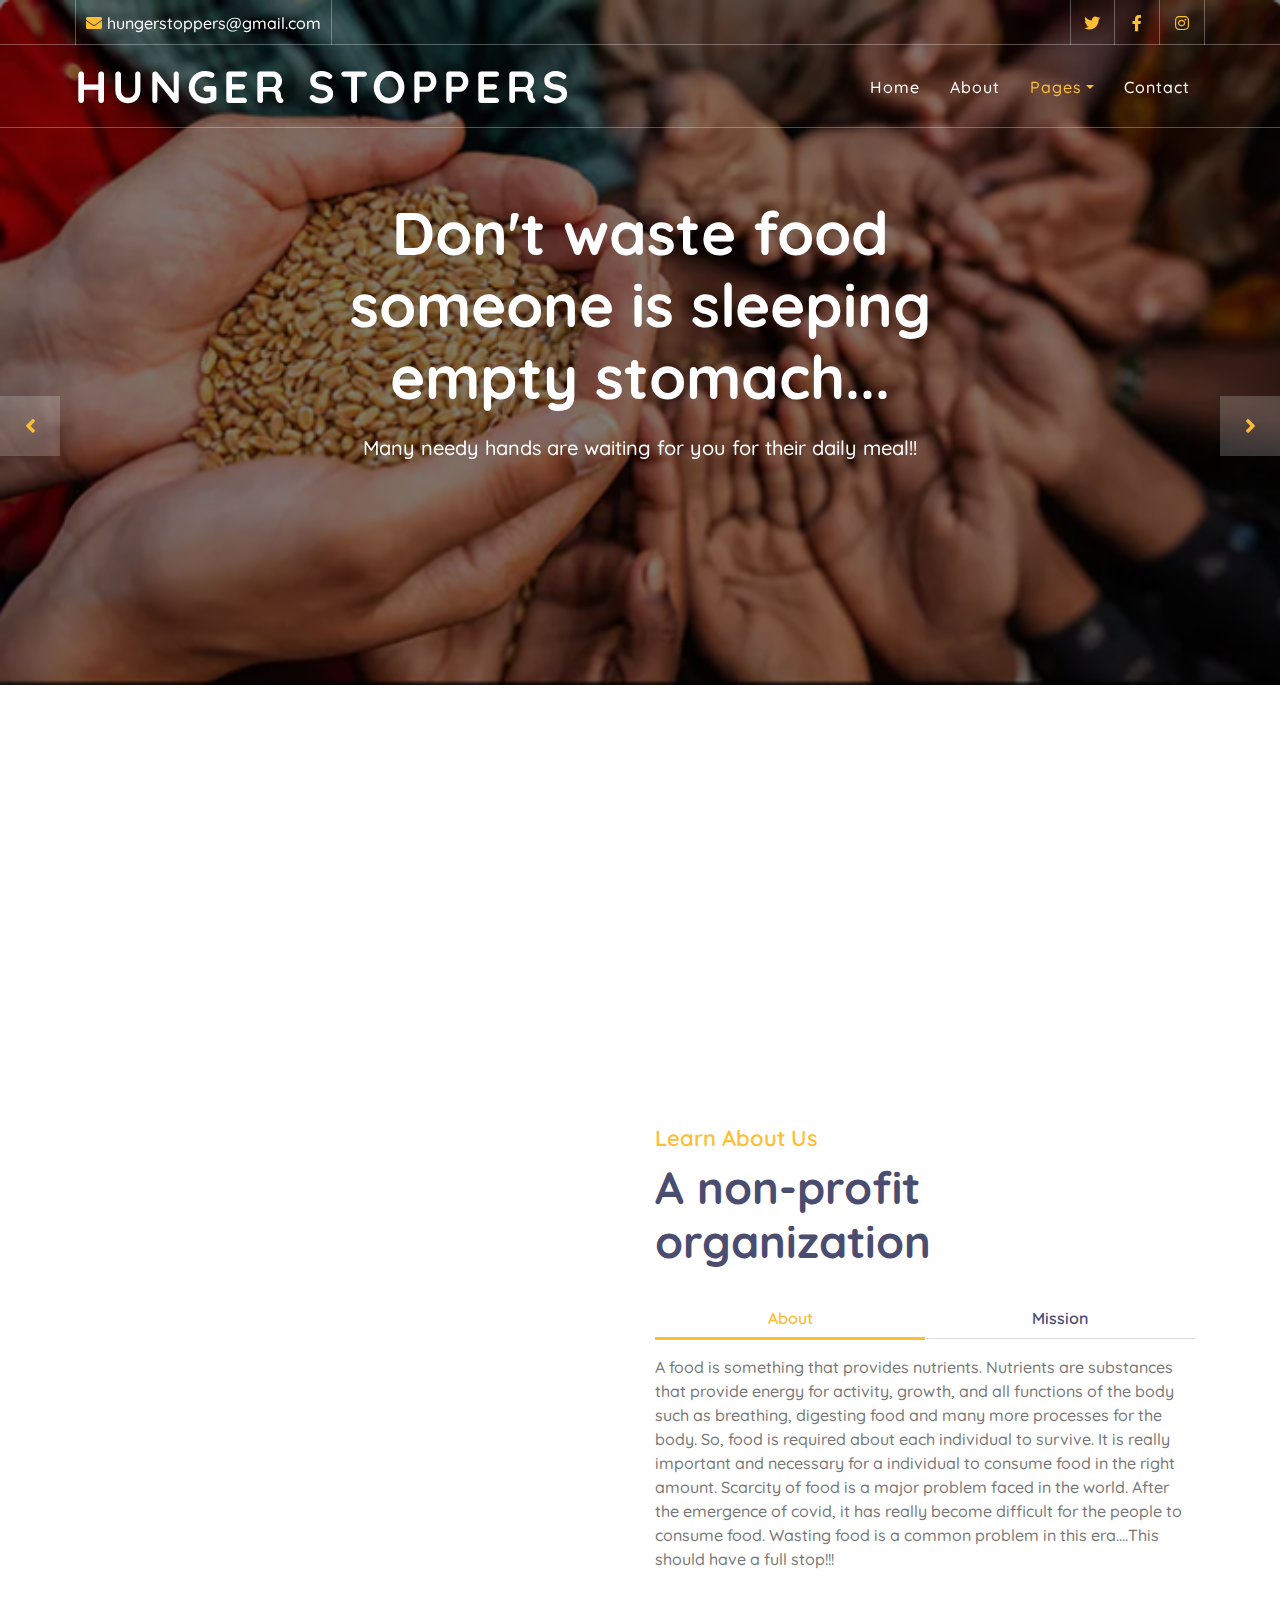
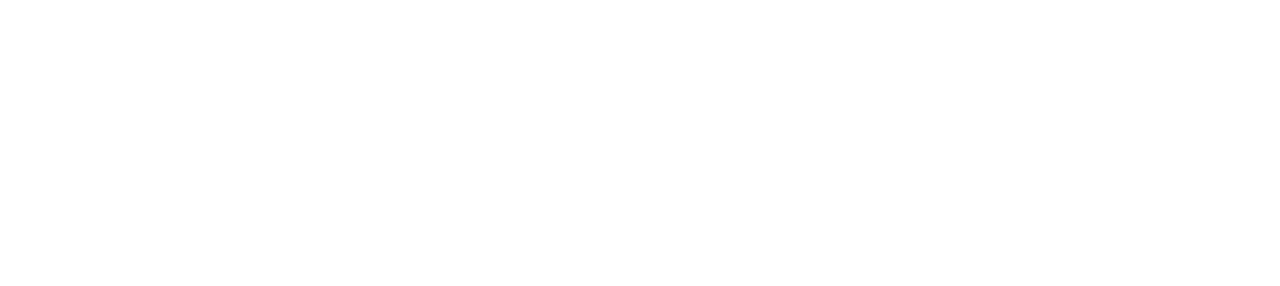
==== index.html @ a1227f42 "first commit" ====
<!DOCTYPE html>
<html lang="en">
    <head>
        <meta charset="utf-8">
        <title>Hunger Stoppers </title>
        <meta content="width=device-width, initial-scale=1.0" name="viewport">
        <meta content="Free Website Template" name="keywords">
        <meta content="Free Website Template" name="description">

        <!-- Favicon -->
        <link href="img/favicon.ico" rel="icon">

        <!-- Google Font -->
        <link href="https://fonts.googleapis.com/css2?family=Quicksand:wght@300;400;500;600;700&display=swap" rel="stylesheet">
        
        <!-- CSS Libraries -->
        <link href="https://stackpath.bootstrapcdn.com/bootstrap/4.4.1/css/bootstrap.min.css" rel="stylesheet">
        <link href="https://cdnjs.cloudflare.com/ajax/libs/font-awesome/5.10.0/css/all.min.css" rel="stylesheet">
        <link href="lib/flaticon/font/flaticon.css" rel="stylesheet">
        <link href="lib/animate/animate.min.css" rel="stylesheet">
        <link href="lib/owlcarousel/assets/owl.carousel.min.css" rel="stylesheet">

        <!-- Template Stylesheet -->
        <link href="css/style.css" rel="stylesheet">
    </head>

    <body>
        <!-- Top Bar Start -->
        <div class="top-bar d-none d-md-block">
            <div class="container-fluid">
                <div class="row">
                    <div class="col-md-8">
                        <div class="top-bar-left">
                            <div class="text">
                                <i class="fa fa-envelope"></i>
                                <p>hungerstoppers@gmail.com</p>
                            </div>
                        </div>
                    </div>
                    <div class="col-md-4">
                        <div class="top-bar-right">
                            <div class="social">
                                <a target="_blank" href="https://twitter.com/hunger_stoppers"><i class="fab fa-twitter"></i></a>
                                <a target ="_blank"href="https://www.facebook.com/profile.php?id=100078193122294"><i class="fab fa-facebook-f"></i></a>
                                <a target="_blank" href="https://www.instagram.com/hungerstopppers/"><i class="fab fa-instagram"></i></a>
                            </div>
                        </div>
                    </div>
                </div>
            </div>
        </div>
        <!-- Top Bar End -->

        <!-- Nav Bar Start -->
        <div class="navbar navbar-expand-lg bg-dark navbar-dark">
            <div class="container-fluid">
                <a href="index.html" class="navbar-brand"> Hunger Stoppers</a>
                <button type="button" class="navbar-toggler" data-toggle="collapse" data-target="#navbarCollapse">
                    <span class="navbar-toggler-icon"></span>
                </button>
                

                
                <div class="collapse navbar-collapse justify-content-between" id="navbarCollapse">
                    <div class="navbar-nav ml-auto">
                        <a href="index.html" class="nav-item nav-link">Home</a>
                        <a href="about.html" class="nav-item nav-link">About</a>
                        <div class="nav-item dropdown">
                            <a href="#" class="nav-link dropdown-toggle active" data-toggle="dropdown">Pages</a>
                            <div class="dropdown-menu">
                                <a href="team.html" class="dropdown-item">Meet The Team</a>
                                <a href="donate.html" class="dropdown-item">Donate Now</a>
                            
                            </div>
                        </div>
                        <a href="contact.html" class="nav-item nav-link">Contact</a>
                    </div>
                </div>
            </div>
        </div>
        <!-- Nav Bar End -->


        <!-- Carousel Start -->
        <div class="carousel">
            <div class="container-fluid">
                <div class="owl-carousel">
                    <div class="carousel-item">
                        <div class="carousel-img">
                            <img src="img/carousel-1.png" alt="Image">
                        </div>
                        <div class="carousel-text">
                            <h1>Don't waste food someone is sleeping empty stomach...</h1>
                            <p>
                                Many needy hands are waiting for you for their daily meal!!
                            </p>
                            
                        </div>
                    </div>
                    <div class="carousel-item">
                        <div class="carousel-img">
                            <img src="img/carousel-2.jpg" alt="Image">
                        </div>
                        <div class="carousel-text">
                            <h1>Get involved to see the smile on their face</h1>
                            <p>
                                One meal,you can see a heartfelt smile...
                            </p>
                            
                        </div>
                    </div>
                    <div class="carousel-item">
                        <div class="carousel-img">
                            <img src="img/carousel-3.jpg" alt="Image">
                        </div>
                        <div class="carousel-text">
                            <h1>Your support matters!</h1>
                            <p>
                                Contribute to help us provide essential food support to those in need
                            </p>
                            <div class="carousel-btn">
                    </div>
                </div>
            </div>
        </div>
        <!-- Carousel End -->

        <!-- Video Modal Start-->
        <div class="modal fade" id="videoModal" tabindex="-1" role="dialog" aria-labelledby="exampleModalLabel" aria-hidden="true">
            <div class="modal-dialog" role="document">
                <div class="modal-content">
                    <div class="modal-body">
                        <button type="button" class="close" data-dismiss="modal" aria-label="Close">
                            <span aria-hidden="true">&times;</span>
                        </button>        
                        <!-- 16:9 aspect ratio -->
                        <div class="embed-responsive embed-responsive-16by9">
                            <iframe class="embed-responsive-item" src="" id="video"  allowscriptaccess="always" allow="autoplay"></iframe>
                        </div>
                    </div>
                </div>
            </div>
        </div> 
        <!-- Video Modal End -->
        

        <!-- About Start -->
        <div class="about">
            <div class="container">
                <div class="row align-items-center">
                    <div class="col-lg-6">
                        <div class="about-img" data-parallax="scroll" data-image-src="img/about.jpg"></div>
                    </div>
                    <div class="col-lg-6">
                        <div class="section-header">
                            <p>Learn About Us</p>
                            <h2>A non-profit organization</h2>
                        </div>
                        <div class="about-tab">
                            <ul class="nav nav-pills nav-justified">
                                <li class="nav-item">
                                    <a class="nav-link active" data-toggle="pill" href="#tab-content-1">About</a>
                                </li>
                                <li class="nav-item">
                                    <a class="nav-link" data-toggle="pill" href="#tab-content-2">Mission</a>
                                </li>
                                

                            <div class="tab-content">
                            <div id="tab-content-1" class="container tab-pane active">
                                 A food is something that provides nutrients. Nutrients are substances that provide energy for activity, growth, and all functions of the body such as breathing, digesting food and many more processes for the body. So, food is required about each individual to survive. It is really important and necessary for a individual to consume food in the right amount. Scarcity of food is a major problem faced in the world. After the emergence of covid, it has really become difficult for the people to consume food. Wasting food is a common problem in this era….This should have a full stop!!!
                                </div>
                                <div id="tab-content-2" class="container tab-pane fade">
                                    Hunger Stoppers which will help people to feed food. If you have extra food or you want to donate raw food , you can update it in our website so that the NGO’s and the orphanages get updated about the extra food and reach out to you so that they can feed the extra/excess food to the needy. Through this we are saving lives of many people. A little support can save a life!
                                </div>
                                
                            </div>
                        </div>
                    </div>
                </div>
            </div>
        </div>
        <!-- About End -->
        
        
        
       
                    
        

        
        
       
        <!-- Footer End -->
        
        <!-- Back to top button -->
        <a href="#" class="back-to-top"><i class="fa fa-chevron-up"></i></a>
        
        <!-- Pre Loader -->
        <div id="loader" class="show">
            <div class="loader"></div>
        </div>

        <!-- JavaScript Libraries -->
        <script src="https://code.jquery.com/jquery-3.4.1.min.js"></script>
        <script src="https://stackpath.bootstrapcdn.com/bootstrap/4.4.1/js/bootstrap.bundle.min.js"></script>
        <script src="lib/easing/easing.min.js"></script>
        <script src="lib/owlcarousel/owl.carousel.min.js"></script>
        <script src="lib/waypoints/waypoints.min.js"></script>
        <script src="lib/counterup/counterup.min.js"></script>
        <script src="lib/parallax/parallax.min.js"></script>
        
        <!-- Contact Javascript File -->
        <script src="mail/jqBootstrapValidation.min.js"></script>
        <script src="mail/contact.js"></script>

        <!-- Template Javascript -->
        <script src="js/main.js"></script>
    </body>
</html>
---- lib/flaticon/font/flaticon.css ----
/*
  	Flaticon icon font: Flaticon
  	Creation date: 30/09/2020 10:47
  	*/

@font-face {
  font-family: "Flaticon";
  src: url("./Flaticon.eot");
  src: url("./Flaticon.eot?#iefix") format("embedded-opentype"),
       url("./Flaticon.woff2") format("woff2"),
       url("./Flaticon.woff") format("woff"),
       url("./Flaticon.ttf") format("truetype"),
       url("./Flaticon.svg#Flaticon") format("svg");
  font-weight: normal;
  font-style: normal;
}

@media screen and (-webkit-min-device-pixel-ratio:0) {
  @font-face {
    font-family: "Flaticon";
    src: url("./Flaticon.svg#Flaticon") format("svg");
  }
}

[class^="flaticon-"]:before, [class*=" flaticon-"]:before,
[class^="flaticon-"]:after, [class*=" flaticon-"]:after {   
  font-family: Flaticon;
        font-size: 20px;
font-style: normal;
margin-left: 20px;
}

.flaticon-water:before { content: "\f100"; }
.flaticon-healthcare:before { content: "\f101"; }
.flaticon-diet:before { content: "\f102"; }
.flaticon-education:before { content: "\f103"; }
.flaticon-home:before { content: "\f104"; }
.flaticon-charity:before { content: "\f105"; }
.flaticon-social-care:before { content: "\f106"; }
.flaticon-kindness:before { content: "\f107"; }
.flaticon-donation:before { content: "\f108"; }
.flaticon-woman:before { content: "\f109"; }
---- css/style.css ----
/*******************************/
/********* General CSS *********/
/*******************************/
body {
    color: #777777;
    font-weight: 500;
    background: #ffffff;
    font-family: 'Quicksand', sans-serif;
}

h1,
h2, 
h3, 
h4,
h5, 
h6 {
    color: #4a4c70;
}

a {
    color: #4a4c70;
    transition: .3s;
}

a:hover,
a:active,
a:focus {
    color: #FDBE33;
    outline: none;
    text-decoration: none;
}

.btn.btn-custom {
    padding: 12px 20px;
    text-align: center; 
   font-size: 16px;
    font-weight: 500;
    color: #777777;
    border-radius: 0;
    border: 2px solid #FDBE33;
    box-shadow: inset 0 0 0 0 #FDBE33;
    transition: ease-out 0.3s;
    -webkit-transition: ease-out 0.3s;
    -moz-transition: ease-out 0.3s;
}

.btn.btn-custom:hover {
    color: #20212B;
    box-shadow: inset 0 0 0 30px #FDBE33;
}

.btn:focus,
.form-control:focus {
    box-shadow: none;
}

.container-fluid {
    max-width: 1366px;
}

[class^="flaticon-"]:before, [class*=" flaticon-"]:before,
[class^="flaticon-"]:after, [class*=" flaticon-"]:after {   
    font-size: inherit;
    margin-left: 0;
}


/**********************************/
/****** Loader & Back to Top ******/
/**********************************/
#loader {
    position: fixed;
    top: 0;
    right: 0;
    bottom: 0;
    left: 0;
    display: flex;
    align-items: center;
    justify-content: center;
    background: #ffffff;
    opacity: 0;
    visibility: hidden;
    -webkit-transition: opacity .3s ease-out, visibility 0s linear .3s;
    -o-transition: opacity .3s ease-out, visibility 0s linear .3s;
    transition: opacity .3s ease-out, visibility 0s linear .3s;
    z-index: 999;
}

#loader.show {
    -webkit-transition: opacity .6s ease-out, visibility 0s linear 0s;
    -o-transition: opacity .6s ease-out, visibility 0s linear 0s;
    transition: opacity .6s ease-out, visibility 0s linear 0s;
    visibility: visible;
    opacity: 1;
}

#loader .loader {
    position: relative;
    width: 45px;
    height: 45px;
    border: 5px solid #dddddd;
    border-top: 5px solid #FDBE33;
    border-radius: 50%;
    -webkit-animation: spin 2s linear infinite;
    animation: spin 2s linear infinite;
}

@-webkit-keyframes spin {
    0% { -webkit-transform: rotate(0deg); }
    100% { -webkit-transform: rotate(360deg); }
}

@keyframes spin {
    0% { transform: rotate(0deg); }
    100% { transform: rotate(360deg); }
}

.back-to-top {
    position: fixed;
    display: none;
    background: #FDBE33;
    width: 44px;
    height: 44px;
    text-align: center;
    line-height: 1;
    font-size: 22px;
    right: 15px;
    bottom: 15px;
    transition: background 0.5s;
    z-index: 9;
}

.back-to-top i {
    color: #4a4c70;
    padding-top: 10px;
}

.back-to-top:hover {
    background: #4a4c70;
}

.back-to-top:hover i {
    color: #FDBE33;
}


/**********************************/
/********** Top Bar CSS ***********/
/**********************************/
.top-bar {
    position: absolute;
    height: 45px;
    width: 100%;
    top: 0;
    left: 0;
    z-index: 3;
    border-bottom: 1px solid rgba(255, 255, 255, .3);
}

.top-bar .top-bar-left {
    display: flex;
    align-items: center;
    justify-content: flex-start;
}

.top-bar .top-bar-right {
    display: flex;
    align-items: center;
    justify-content: flex-end;
}

.top-bar .text {
    display: flex;
    align-items: center;
    justify-content: center;
    flex-direction: row;
    height: 45px;
    padding: 0 10px;
    text-align: center;
    border-left: 1px solid rgba(255, 255, 255, .3);
}

.top-bar .text:last-child {
    border-right: 1px solid rgba(255, 255, 255, .3);
}

.top-bar .text i {
    font-size: 16px;
    color: #FDBE33;
    margin-right: 5px;
}

.top-bar .text p {
    color: #ffffff;
    font-size: 16px;
    font-weight: 500;
    margin: 0;
}

.top-bar .social {
    display: flex;
    height: 45px;
    font-size: 0;
    justify-content: flex-end;
}

.top-bar .social a {
    display: flex;
    align-items: center;
    justify-content: center;
    width: 45px;
    height: 100%;
    font-size: 16px;
    color: #FDBE33;
    border-right: 1px solid rgba(255, 255, 255, .3);
}

.top-bar .social a:first-child {
    border-left: 1px solid rgba(255, 255, 255, .3);
}

.top-bar .social a:hover {
    color: #ffffff;
    background: #FDBE33;
}

@media (min-width: 992px) {
    .top-bar {
        padding: 0 60px;
    }
}


/**********************************/
/*********** Nav Bar CSS **********/
/**********************************/
.navbar {
    position: relative;
    transition: .5s;
    z-index: 999;
}

.navbar.nav-sticky {
    position: fixed;
    top: 0;
    width: 100%;
    box-shadow: 0 2px 5px rgba(0, 0, 0, .3);
    transition: .5s;
}

.navbar .navbar-brand {
    margin: 0;
    color: #ffffff;
    font-size: 45px;
    line-height: 0px;
    font-weight: 700;
    letter-spacing: 5px;
    text-transform: uppercase;
}

.navbar .navbar-brand img {
    max-width: 100%;
    max-height: 40px;
}

.navbar-dark .navbar-nav .nav-link,
.navbar-dark .navbar-nav .nav-link:focus,
.navbar-dark .navbar-nav .nav-link:hover,
.navbar-dark .navbar-nav .nav-link.active {
    padding: 10px 15px 8px 15px;
    color: #ffffff;
}

.navbar-dark .navbar-nav .nav-link:hover,
.navbar-dark .navbar-nav .nav-link.active {
    color: #FDBE33;
    transition: none;
}

.navbar .dropdown-menu {
    margin-top: 0;
    border: 0;
    border-radius: 0;
    background: #f8f9fa;
}

@media (min-width: 992px) {
    .navbar {
        position: absolute;
        width: 100%;
        top: 45px;
        padding: 20px 60px;
        background: transparent !important;
        border-bottom: 1px solid rgba(255, 255, 255, .3);
        z-index: 9;
    }
    
    .navbar.nav-sticky {
        padding: 10px 60px;
        background: #20212B !important;
        border-bottom: none;
    }
    
    .page .navbar {
        background: #20212B !important;
    }
    
    .navbar a.nav-link {
        padding: 8px 15px;
        font-size: 16px;
        letter-spacing: 1px;
    }
}

@media (max-width: 991.98px) {   
    .navbar {
        padding: 15px;
        background: #20212B !important;
    }
    
    .navbar a.nav-link {
        padding: 5px;
    }
    
    .navbar .dropdown-menu {
        box-shadow: none;
    }
}


/*******************************/
/********** Hero CSS ***********/
/*******************************/
.carousel {
    position: relative;
    width: 100%;
    min-height: 300px;
    background: #ffffff;
    margin-bottom: 45px;
}

.carousel .container-fluid {
    padding: 0;
}

.carousel .carousel-item {
    position: relative;
    width: 100%;
    min-height: 300px;
    display: flex;
    align-items: center;
    justify-content: center;
    flex-direction: column;
}

.carousel .carousel-img {
    position: relative;
    width: 100%;
    height: 100%;
    min-height: 300px;
    text-align: right;
    overflow: hidden;
}

.carousel .carousel-img::after {
    position: absolute;
    content: "";
    top: 0;
    right: 0;
    bottom: 0;
    left: 0;
    background: rgba(0, 0, 0, .5);
    z-index: 1;
}

.carousel .carousel-img img {
    width: 100%;
    height: 100%;
    object-fit: cover;
}

.carousel .carousel-text {
    position: absolute;
    max-width: 700px;
    display: flex;
    align-items: center;
    justify-content: center;
    flex-direction: column;
    z-index: 2;
}

.carousel .carousel-text h1 {
    text-align: center;
    color: #ffffff;
    font-size: 60px;
    font-weight: 700;
    margin-bottom: 20px;
}

.carousel .carousel-text p {
    color: #ffffff;
    text-align: center;
    font-size: 20px;
    margin-bottom: 25px;
}

.carousel .carousel-btn .btn.btn-custom {
    color: #ffffff;
}

.carousel .carousel-btn .btn.btn-custom:hover {
    color: #20212B;
}

.carousel .carousel-btn .btn:first-child {
    margin-right: 15px;
}

.carousel .owl-nav {
    position: absolute;
    width: 100%;
    height: 60px;
    top: calc(50% - 30px);
    left: 0;
    display: flex;
    justify-content: space-between;
    z-index: 9;
}

.carousel .owl-nav .owl-prev,
.carousel .owl-nav .owl-next {
    width: 60px;
    height: 60px;
    display: flex;
    align-items: center;
    justify-content: center;
    color: #FDBE33;
    background: rgba(256, 256, 256, .2);
    font-size: 22px;
    transition: .3s;
}

.carousel .owl-nav .owl-prev:hover,
.carousel .owl-nav .owl-next:hover {
    color: #ffffff;
    background: #FDBE33;
}

.carousel .owl-nav .owl-prev {
    margin-right: 2px;
}

.carousel .animated {
    -webkit-animation-duration: 1s;
    animation-duration: 1s;
}

#videoModal .modal-dialog {
    position: relative;
    max-width: 800px;
    margin: 60px auto 0 auto;
}

#videoModal .modal-body {
    position: relative;
    padding: 0px;
}

#videoModal .close {
    position: absolute;
    width: 30px;
    height: 30px;
    right: 0px;
    top: -30px;
    z-index: 999;
    font-size: 30px;
    font-weight: normal;
    color: #ffffff;
    background: #000000;
    opacity: 1;
}

@media (max-width: 991.98px) {
    .carousel .carousel-text h1 {
        font-size: 35px;
    }
    
    .carousel .carousel-text p {
        font-size: 16px;
    }
    
    .carousel .carousel-text .btn {
        padding: 12px 30px;
        font-size: 15px;
        letter-spacing: 0;
    }
}

@media (max-width: 767.98px) {
    .carousel .carousel-text h1 {
        font-size: 30px;
    }
    
    .carousel .carousel-text .btn {
        padding: 10px 25px;
        font-size: 15px;
        letter-spacing: 0;
    }
}

@media (max-width: 575.98px) {
    .carousel .carousel-text h1 {
        font-size: 25px;
    }
    
    .carousel .carousel-text .btn {
        padding: 8px 20px;
        font-size: 14px;
        letter-spacing: 0;
    }
}


/*******************************/
/******* Page Header CSS *******/
/*******************************/
.page-header {
    position: relative;
    margin-bottom: 45px;
    padding: 210px 0 90px 0;
    text-align: center;
    background: linear-gradient(rgba(0, 0, 0, .5), rgba(0, 0, 0, .5)), url(../img/page-header.jpg);
    background-attachment: fixed;
    background-position: center;
    background-repeat: no-repeat;
    background-size: cover;
}

.page-header h2 {
    position: relative;
    color: #FDBE33;
    font-size: 60px;
    font-weight: 700;
    margin-bottom: 20px;
    padding-bottom: 5px;
}

.page-header h2::after {
    position: absolute;
    content: "";
    width: 100px;
    height: 2px;
    left: calc(50% - 50px);
    bottom: 0;
    background: #FDBE33;
}

.page-header a {
    position: relative;
    padding: 0 12px;
    font-size: 22px;
    color: #ffffff;
}

.page-header a:hover {
    color: #FDBE33;
}

.page-header a::after {
    position: absolute;
    content: "/";
    width: 8px;
    height: 8px;
    top: -2px;
    right: -7px;
    text-align: center;
    color: #ffffff;
}

.page-header a:last-child::after {
    display: none;
}

@media (max-width: 991.98px) {
    .page-header {
        padding: 60px 0;
    }
    
    .page-header h2 {
        font-size: 45px;
    }
    
    .page-header a {
        font-size: 20px;
    }
}

@media (max-width: 767.98px) {
    .page-header {
        padding: 45px 0;
    }
    
    .page-header h2 {
        font-size: 35px;
    }
    
    .page-header a {
        font-size: 18px;
    }
}


/*******************************/
/******* Section Header ********/
/*******************************/
.section-header {
    position: relative;
    width: 100%;
    max-width: 700px;
    margin: 0 auto 45px auto;
}

.section-header p {
    margin-bottom: 5px;
    position: relative;
    font-size: 22px;
    font-weight: 600;
    text-transform: capitalize;
    color: #FDBE33;
}

.section-header h2 {
    margin: 0;
    font-size: 45px;
    font-weight: 700;
}

@media (max-width: 991.98px) {
    .section-header h2 {
        font-size: 45px;
    }
}

@media (max-width: 767.98px) {
    .section-header h2 {
        font-size: 40px;
    }
}

@media (max-width: 575.98px) {
    .section-header h2 {
        font-size: 35px;
    }
}


/*******************************/
/********** About CSS **********/
/*******************************/
.about {
    position: relative;
    width: 100%;
    padding: 45px 0;
}

.about .section-header {
    margin-bottom: 30px;
    margin-left: 0;
}

.about .about-img {
    width: 100%;
    height: 100vh;
}

.about .about-tab {
    width: 100%;
}

.about .about-tab .nav.nav-pills .nav-link {
    padding: 8px;
    font-weight: 600;
    background: none;
    border-radius: 0;
    border-bottom: 1px solid rgba(0, 0, 0, .15);
    transition: none;
}

.about .about-tab .nav.nav-pills .nav-link:hover,
.about .about-tab .nav.nav-pills .nav-link.active {
    color: #FDBE33;
    padding-bottom: 7px;
    border-bottom: 3px solid #FDBE33;
}

.about .about-tab .tab-content {
    padding: 15px 0 0 0;
    background: transparent;
}

.about .about-tab .tab-content .container {
    padding: 0;
}

@media (max-width: 991.98px) {
    .about .section-header {
        margin-top: 30px;
    }
}


/*******************************/
/********* Service CSS *********/
/*******************************/
.service {
    position: relative;
    width: 100%;
    padding: 45px 0 15px 0;
}

.service .service-item {
    position: relative;
    width: 100%;
    display: flex;
    justify-content: space-between;
    margin-bottom: 45px;
    transition: .3s;
}

.service .service-icon {
    position: relative;
    width: 60px;
}

.service .service-icon i {
    position: relative;
    display: block;
    color: #FDBE33;
    font-size: 60px;
    line-height: 60px;
    margin-top: 5px;
}

.service .service-text {
    position: relative;
    margin-left: 20px;
    padding-left: 20px;
}

.service .service-text::before {
    position: absolute;
    content: "";
    width: 1px;
    height: calc(100% - 10px);
    top: 5px;
    left: 0;
    background: rgba(0, 0, 0, .1);
}

.service .service-text::after {
    position: absolute;
    content: "";
    width: 3px;
    height: 40px;
    top: calc(50% - 20px);
    left: -1px;
    background: #FDBE33;
}

.service .service-text h3 {
    margin-bottom: 10px;
    font-size: 22px;
    font-weight: 700;
    letter-spacing: 1px;
}

.service .service-text p {
    margin: 0;
}


/*******************************/
/********* Donate CSS **********/
/*******************************/
.donate {
    position: relative;
    width: 100%;
    margin: 45px 0;
    background: rgba(0, 0, 0, .5);
}

.donate .donate-content {
    padding: 45px 0 15px 0;
}

.container .donate {
    margin: 90px 0;
}

.container .donate .donate-content {
    padding: 45px 30px 15px 30px;
}

.donate .donate-content .section-header {
    margin-bottom: 30px;
}

.donate .donate-content .section-header h2 {
    color: #ffffff;
}

.donate .donate-text p {
    color: #ffffff;
    font-size: 18px;
}

.donate .donate-form {
    padding: 90px 30px;
    background: #FDBE33;
}

.donate .donate-form .control-group {
    margin-bottom: 15px;
}

.donate .donate-form .form-control {
    height: 60px;
    color: #ffffff;
    padding: 0 15px;
    border-radius: 0;
    border: 1px solid #ffffff;
    background: transparent;
}

.donate .donate-form .form-control::placeholder {
    color: #ffffff;
    opacity: 1;
}

.donate .donate-form .form-control:-ms-input-placeholder,
.donate .donate-form .form-control::-ms-input-placeholder {
    color: #ffffff;
}

.donate .donate-form .btn-group {
    display: flex;
    justify-content: space-between;
    margin-bottom: 15px;
}

.donate .donate-form .btn.btn-custom {
    padding: 15px 0;
    width: 100%;
    height: 60px;
    color: #ffffff;
    border: 1px solid #ffffff;
    box-shadow: inset 0 0 0 0 #ffffff;
}

.donate .donate-form .btn.btn-custom:hover,
.donate .donate-form .btn.btn-custom.active {
    color: #FDBE33;
    border: 1px solid #ffffff;
    box-shadow: inset 0 0 0 30px #ffffff;
}



/*******************************/
/********** Causes CSS *********/
/*******************************/
.causes {
    position: relative;
    width: 100%;
    padding: 45px 0;
}

.causes .causes-carousel {
    width: calc(100% + 30px);
    margin-left: -15px;
    margin-right: -15px;
}

.causes .causes-item {
    margin: 0 15px;
    overflow: hidden;
    background: #f3f6ff;
}

.causes .causes-img {
    overflow: hidden;
}

.causes .causes-img img {
    width: 100%;
    transition: .3s;
}

.causes .causes-item:hover img {
    transform: scale(1.1);
}


.causes .causes-progress {
    width: 100%;
    margin-top: 32px;
    padding: 30px 30px 20px 30px;
}

.causes .progress {
    height: 10px;
    border-radius: 0;
    background: #dddddd;
    overflow: visible;
}

.causes .progress .progress-bar {
    position: relative;
    width: 0px;
    background: #FDBE33;
    overflow: visible;
    transition: 2s;
}

.causes .progress-bar span {
    position: absolute;
    top: -32px;
    right: 0;
    height: 23px;
    display: inline-block;
    padding: 2px 6px;
    background: #FDBE33;
    color: #20212B;
}

.causes .progress-bar span::after {
    position: absolute;
    content: "";
    width: 0;
    height: 0;
    top: 23px;
    left: calc(50% - 6px);
    border: 6px solid;
    border-color: #FDBE33 transparent transparent transparent;
}

.causes .progress-text {
    margin-top: 5px;
    display: flex;
    justify-content: space-between;
}

.causes .progress-text p {
    margin: 0;
}

.causes .causes-text {
    padding: 0 30px;
}

.causes .causes-text h3 {
    font-size: 22px;
    font-weight: 700;
}

.causes .causes-text p {
    margin: 0;
}

.causes .causes-btn {
    margin-top: 25px;
    display: flex;
    justify-content: space-between;
}

.causes .causes-btn .btn {
    padding: 10px 0;
    width: 50%;
}

.causes .causes-btn .btn:last-child {
    color: #20212B;
    background: #FDBE33;
}

.causes .causes-btn .btn:last-child:hover {
    color: #ffffff;
}



/*******************************/
/********** Facts CSS **********/
/*******************************/
.facts {
    position: relative;
    width: 100%;
    min-height: 400px;
    margin: 45px 0;
    display: flex;
    align-items: center;
    background: rgba(0, 0, 0, .5);
}

.facts .facts-item {
    display: flex;
    flex-direction: row;
    margin: 25px 0;
}

.facts .facts-item i {
    margin-top: 10px;
    font-size: 60px;
    line-height: 60px;
    color: #FDBE33;
}

.facts .facts-text {
    padding-left: 20px;
}

.facts .facts-text h3 {
    position: relative;
    display: inline-block;
    color: #ffffff;
    font-size: 45px;
    font-weight: 700;
}

.facts .facts-text h3::after {
    position: absolute;
    top: 0px;
    color: #ffffff;
    font-size: 25px;
    font-family: "Font Awesome 5 Free";
    font-weight: 900;
}

.facts .facts-text h3.facts-plus::after {
    content: "\f067";
    right: -25px;
}

.facts .facts-text h3.facts-dollar::after {
    content: "\f155";
    right: -18px;
}

.facts .facts-text p {
    color: #ffffff;
    font-size: 22px;
    font-weight: 600;
    margin: 0;
}


/*******************************/
/*********** Team CSS **********/
/*******************************/
.team {
    position: relative;
    width: 100%;
    padding: 45px 0 15px 0;
}

.team .team-item {
    position: relative;
    margin-bottom: 35px;
}

.team .team-img {
    position: relative;
    overflow: hidden;
}

.team .team-img img {
    width: 100%;
    transform: scale(1.1);
    margin-bottom: -15px;
    transition: .3s;
}

.team .team-item:hover img {
    margin: -15px 0 0 0;
}

.team .team-text {
    position: absolute;
    width: calc(100% - 40px);
    height: 96px;
    bottom: 0;
    left: 20px;
    padding: 22px 0;
    text-align: center;
    background: #ffffff;
    transition: .3s;
    overflow: hidden;
}

.team .team-text h2 {
    font-size: 18px;
    font-weight: 700;
    margin-bottom: 10px;
}

.team .team-text p {
    margin-bottom: 20px;
}

.team .team-social {
    position: relative;
    font-size: 0;
}

.team .team-social a {
    display: inline-block;
    width: 35px;
    height: 35px;
    margin: 0 3px;
    padding: 5px 0;
    text-align: center;
    font-size: 14px;
    color: #4a4c70;
    border: 2px solid #FDBE33;
    transition: .3s;
}

.team .team-social a:hover {
    color: #20212B;
    background: #FDBE33;
}

.team .team-item:hover .team-text {
    height: 160px;
}


/*******************************/
/******* Testimonial CSS *******/
/*******************************/
.testimonial {
    position: relative;
    width: 100%;
    padding: 45px 0;
}

.testimonial .testimonials-carousel {
    position: relative;
    width: calc(100% + 30px);
    margin: 0 -15px;
}

.testimonial .testimonial-item {
    position: relative;
    width: 100%;
    padding: 0 15px;
    display: flex;
    flex-direction: column;
    overflow: hidden;
}

.testimonial .testimonial-profile {
    display: flex;
    align-items: center;
    margin-bottom: 15px;
    border-bottom: 1px solid rgba(0, 0, 0, .1);
}

.testimonial .testimonial-profile img {
    width: 80px;
    margin-bottom: -1px;
}

.testimonial .testimonial-name {
    padding-left: 15px;
    width: calc(100% - 95px);
}

.testimonial .testimonial-name h3 {
    font-size: 20px;
    font-weight: 600;
    margin-bottom: 5px;
}

.testimonial .testimonial-name p {
    margin: 0;
    font-style: italic;
}

.testimonial .testimonial-text p {
    margin: 0;
}

.testimonial .owl-dots {
    margin-top: 15px;
    text-align: center;
}

.testimonial .owl-dot {
    display: inline-block;
    margin: 0 5px;
    width: 12px;
    height: 12px;
    border-radius: 0;
    background: #FDBE33;
}

.testimonial .owl-dot.active {
    background: #20212B;
}


/*******************************/
/******** Volunteer CSS ********/
/*******************************/
.volunteer {
    position: relative;
    width: 100%;
    margin: 45px 0;
    background: rgba(0, 0, 0, .5);
}

.volunteer .volunteer-content {
    padding: 30px 0 45px 0;
}

.container .volunteer {
    margin: 90px 0;
}

.container .volunteer .volunteer-content {
    padding: 45px 30px 15px 30px;
}

.volunteer .volunteer-content .section-header {
    margin-bottom: 30px;
}

.volunteer .volunteer-content .section-header h2 {
    color: #ffffff;
}

.volunteer .volunteer-text p {
    color: #ffffff;
    font-size: 18px;
}

.volunteer .volunteer-form {
    padding: 90px 30px;
    background: #FDBE33;
}

.volunteer .volunteer-form .control-group {
    margin-bottom: 15px;
}

.volunteer .volunteer-form .form-control {
    height: 60px;
    color: #ffffff;
    padding: 0 15px;
    border-radius: 0;
    border: 1px solid #ffffff;
    background: transparent;
}

.volunteer .volunteer-form textarea.form-control {
    height: 120px;
    padding: 15px;
}

.volunteer .volunteer-form .form-control::placeholder {
    color: #ffffff;
    opacity: 1;
}

.volunteer .volunteer-form .form-control:-ms-input-placeholder,
.volunteer .volunteer-form .form-control::-ms-input-placeholder {
    color: #ffffff;
}

.volunteer .volunteer-form .btn.btn-custom {
    padding: 15px 0;
    width: 100%;
    height: 60px;
    color: #ffffff;
    border: 1px solid #ffffff;
    box-shadow: inset 0 0 0 0 #ffffff;
}

.volunteer .volunteer-form .btn.btn-custom:hover {
    color: #FDBE33;
    border: 1px solid #ffffff;
    box-shadow: inset 0 0 0 30px #ffffff;
}


/*******************************/
/********** Event CSS **********/
/*******************************/
.event {
    position: relative;
    width: 100%;
    padding: 45px 0 15px 0;
}

.event .event-item {
    margin-bottom: 30px;
    background: #f3f6ff;
}

.event .event-item img {
    width: 100%;
}

.event .event-content {
    padding: 30px;
    display: flex;
}

.event .event-meta {
    margin-bottom: 15px;
    display: flex;
    flex-direction: column;
}

.event .event-meta p {
    position: relative;
    margin-bottom: 8px;
    padding-bottom: 8px;
    white-space: nowrap;
    border-bottom: 1px solid rgba(0, 0, 0, .15);
}

.event .event-meta p:last-child {
    border-bottom: none;
}

.event .event-meta i {
    color: #4a4c70;
    width: 25px;
}

.event .event-text {
    position: relative;
    margin-left: 20px;
    padding-left: 20px;
}

.event .event-text::before {
    position: absolute;
    content: "";
    width: 1px;
    height: calc(100% - 5px);
    top: 6px;
    left: 0;
    background: rgba(0, 0, 0, .15);
}

.event .event-text::after {
    position: absolute;
    content: "";
    width: 3px;
    height: 40px;
    top: calc(50% - 20px);
    left: -1px;
    background: #FDBE33;
}

.event .event-text h3 {
    font-size: 25px;
    font-weight: 700;
    margin-bottom: 10px;
}

.event .event-text p {
    margin: 0;
}

.event .btn.btn-custom {
    margin-top: 20px;
    padding: 8px 30px;
}

@media (max-width: 575.98px) {
    .event .event-content {
        flex-direction: column;
    }
    
    .event .event-meta {
        flex-direction: row;
    }
    
    .event .event-meta p {
        font-size: 14px;
        padding-right: 7px;
    }
    
    .event .event-meta p:last-child {
        border-bottom: 1px solid rgba(0, 0, 0, .15);
    }
    
    .event .event-meta i {
        width: 18px;
    }
    
    .event .event-text {
        margin: 0;
        padding: 0;
    }
    
    .event .event-text::before,
    .event .event-text::after {
        display: none;
    }
}



/*******************************/
/*********** Blog CSS **********/
/*******************************/
.blog {
    position: relative;
    width: 100%;
    padding: 45px 0 15px 0;
}

.blog .blog-item {
    margin-bottom: 30px;
    padding-bottom: 30px;
    background: #f3f6ff;
}

.blog .blog-img {
    width: 100%;
}

.blog .blog-img img {
    width: 100%;
}

.blog .blog-text {
    padding: 30px 30px 15px 30px;
}

.blog .blog-text h3 {
    font-size: 22px;
    font-weight: 700;
}

.blog .blog-text h3 a {
    color: #4a4c70;
}

.blog .blog-text h3 a:hover {
    color: #FDBE33;
}

.blog .blog-text p {
    margin: 0;
}

.blog .blog-meta {
    margin: 0 30px;
    padding-top: 15px;
    display: flex;
    border-top: 1px solid rgba(0, 0, 0, .15);
}

.blog .blog-meta p {
    margin: 0;
    color: #777777;
    padding: 0 30px;
    border-right: 1px solid rgba(0, 0, 0, .15);
}

.blog .blog-meta p:first-child {
    padding-left: 0;
}

.blog .blog-meta p:last-child {
    padding-right: 0;
    border: none;
}

.blog .blog-meta i {
    color: #4a4c70;
    margin-right: 8px
}

.blog .pagination {
    margin-bottom: 15px;
}

.blog .pagination .page-link {
    color: #4a4c70;
    border-radius: 0;
    border-color: #4a4c70;
}

.blog .pagination .page-link:hover,
.blog .pagination .page-item.active .page-link {
    color: #FDBE33;
    background: #4a4c70;
}

.blog .pagination .disabled .page-link {
    color: #999999;
}


/*******************************/
/********* Contact CSS *********/
/*******************************/
.contact {
    position: relative;
    width: 100%;
    padding: 45px 0;
}

.contact .contact-img {
    position: relative;
    width: 100%;
}

.contact .contact-img img {
    width: 100%;
    height: 440px;
    object-fit: cover;
}

.contact .contact-form {
    position: relative;
    width: 100%;
    max-width: 700px;
    margin: 0 auto;
    margin-top: -220px;
    padding: 30px;
    background: #f3f6ff;
}

@media (max-width: 991.98px) {
    .contact .contact-form {
        max-width: 600px;
    }
}

@media (max-width: 767.98px) {
    .contact .contact-form {
        max-width: 400px;
    }
}

@media (max-width: 575.98px) {
    .contact .contact-form {
        max-width: 300px;
    }
}

.contact .contact-form input {
    padding: 15px;
    background: none;
    border-radius: 0;
    border: 1px solid rgba(0, 0, 0, .1);
}

.contact .contact-form textarea {
    height: 150px;
    padding: 8px 15px;
    background: none;
    border-radius: 0;
    border: 1px solid rgba(0, 0, 0, .1);
}

.contact .contact-form .btn.btn-custom {
    width: 100%;
}

.contact .help-block ul {
    margin: 0;
    padding: 0;
    list-style-type: none;
}


/*******************************/
/******* Single Post CSS *******/
/*******************************/
.single {
    position: relative;
    padding: 45px 0;
}

.single .single-content {
    position: relative;
    margin-bottom: 30px;
    overflow: hidden;
}

.single .single-content img {
    margin-bottom: 20px;
    width: 100%;
}

.single .single-tags {
    margin: -5px -5px 41px -5px;
    font-size: 0;
}

.single .single-tags a {
    margin: 5px;
    display: inline-block;
    padding: 7px 15px;
    font-size: 14px;
    font-weight: 500;
    color: #4a4c70;
    border: 1px solid #4a4c70;
}

.single .single-tags a:hover {
    color: #ffffff;
    background: #FDBE33;
    border-color: #FDBE33;
}

.single .single-bio {
    margin-bottom: 45px;
    padding: 30px;
    background: #f3f6ff;
    display: flex;
}

.single .single-bio-img {
    width: 100%;
    max-width: 100px;
}

.single .single-bio-img img {
    width: 100%;
    border: 15px solid #ffffff;
}

.single .single-bio-text {
    padding-left: 30px;
}

.single .single-bio-text h3 {
    font-size: 20px;
    font-weight: 700;
}

.single .single-bio-text p {
    margin: 0;
}

.single .single-related {
    margin-bottom: 45px;
}

.single .single-related h2 {
    font-size: 30px;
    font-weight: 700;
    margin-bottom: 25px;
}

.single .related-slider {
    position: relative;
    margin: 0 -15px;
    width: calc(100% + 30px);
}

.single .related-slider .post-item {
    margin: 0 15px;
}

.single .post-item {
    display: flex;
    align-items: center;
    margin-bottom: 15px;
}

.single .post-item .post-img {
    width: 100%;
    max-width: 80px;
}

.single .post-item .post-img img {
    width: 100%;
}

.single .post-item .post-text {
    padding-left: 15px;
}

.single .post-item .post-text a {
    font-size: 16px;
    font-weight: 600;
}

.single .post-item .post-text a:hover {
    color: #FDBE33;
}

.single .post-item .post-meta {
    display: flex;
    margin-top: 8px;
}

.single .post-item .post-meta p {
    display: inline-block;
    margin: 0;
    padding: 0 3px;
    font-size: 14px;
    font-weight: 500;
    font-style: italic;
}

.single .post-item .post-meta p a {
    margin-left: 5px;
    color: #999999;
    font-size: 14px;
    font-weight: 500;
    font-style: normal;
}

.single .related-slider .owl-nav {
    position: absolute;
    width: 90px;
    top: -55px;
    right: 15px;
    display: flex;
}

.single .related-slider .owl-nav .owl-prev,
.single .related-slider .owl-nav .owl-next {
    margin-left: 15px;
    width: 30px;
    height: 30px;
    display: flex;
    align-items: center;
    justify-content: center;
    color: #4a4c70;
    background: #FDBE33;
    font-size: 16px;
    transition: .3s;
}

.single .related-slider .owl-nav .owl-prev:hover,
.single .related-slider .owl-nav .owl-next:hover {
    color: #FDBE33;
    background: #4a4c70;
}

.single .single-comment {
    position: relative;
    margin-bottom: 45px;
}

.single .single-comment h2 {
    font-size: 30px;
    font-weight: 700;
    margin-bottom: 25px;
}

.single .comment-list {
    list-style: none;
    padding: 0;
}

.single .comment-child {
    list-style: none;
}

.single .comment-body {
    display: flex;
    margin-bottom: 30px;
}

.single .comment-img {
    width: 60px;
}

.single .comment-img img {
    width: 100%;
    border-radius: 0;
}

.single .comment-text {
    padding-left: 15px;
    width: calc(100% - 60px);
}

.single .comment-text h3 {
    font-size: 20px;
    font-weight: 600;
    margin-bottom: 3px;
}

.single .comment-text span {
    display: block;
    font-size: 14px;
    font-weight: 500;
    margin-bottom: 5px;
}

.single .comment-text .btn {
    padding: 3px 10px;
    font-size: 14px;
    font-weight: 500;
    color: #4a4c70;
    background: #dddddd;
    border-radius: 0;
}

.single .comment-text .btn:hover {
    background: #FDBE33;
}

.single .comment-form {
    position: relative;
}

.single .comment-form h2 {
    font-size: 30px;
    font-weight: 700;
    margin-bottom: 25px;
}

.single .comment-form form {
    padding: 30px;
    background: #f3f6ff;
}

.single .comment-form form .form-group:last-child {
    margin: 0;
}

.single .comment-form input,
.single .comment-form textarea {
    border-radius: 0;
}

.single .comment-form input:focus,
.single .comment-form textarea:focus {
    border-color: #FDBE33;
}


/**********************************/
/*********** Sidebar CSS **********/
/**********************************/
.sidebar {
    position: relative;
    width: 100%;
}

@media(max-width: 991.98px) {
    .sidebar {
        margin-top: 45px;
    }
}

.sidebar .sidebar-widget {
    position: relative;
    margin-bottom: 45px;
}

.sidebar .sidebar-widget .widget-title {
    position: relative;
    margin-bottom: 30px;
    padding-bottom: 5px;
    font-size: 25px;
    font-weight: 700;
}

.sidebar .sidebar-widget .widget-title::after {
    position: absolute;
    content: "";
    width: 60px;
    height: 2px;
    bottom: 0;
    left: 0;
    background: #FDBE33;
}

.sidebar .sidebar-widget .search-widget {
    position: relative;
}

.sidebar .search-widget input {
    height: 50px;
    border: 1px solid #dddddd;
    border-radius: 0;
}

.sidebar .search-widget input:focus {
    box-shadow: none;
    border-color: #FDBE33;
}

.sidebar .search-widget .btn {
    position: absolute;
    top: 6px;
    right: 15px;
    height: 40px;
    padding: 0;
    font-size: 25px;
    color: #FDBE33;
    background: none;
    border-radius: 0;
    border: none;
    transition: .3s;
}

.sidebar .search-widget .btn:hover {
    color: #4a4c70;
}

.sidebar .sidebar-widget .recent-post {
    position: relative;
}

.sidebar .sidebar-widget .tab-post {
    position: relative;
}

.sidebar .tab-post .nav.nav-pills .nav-link {
    color: #4a4c70;
    background: #FDBE33;
    border-radius: 0;
}

.sidebar .tab-post .nav.nav-pills .nav-link:hover,
.sidebar .tab-post .nav.nav-pills .nav-link.active {
    color: #FDBE33;
    background: #4a4c70;
}

.sidebar .tab-post .tab-content {
    padding: 15px 0 0 0;
    background: transparent;
}

.sidebar .tab-post .tab-content .container {
    padding: 0;
}

.sidebar .sidebar-widget .category-widget {
    position: relative;
}

.sidebar .category-widget ul {
    margin: 0;
    padding: 0;
    list-style: none;
}

.sidebar .category-widget ul li {
    margin: 0 0 12px 22px; 
}

.sidebar .category-widget ul li:last-child {
    margin-bottom: 0; 
}

.sidebar .category-widget ul li a {
    display: inline-block;
    line-height: 23px;
}

.sidebar .category-widget ul li::before {
    position: absolute;
    content: '\f105';
    font-family: 'Font Awesome 5 Free';
    font-weight: 900;
    color: #FDBE33;
    left: 1px;
}

.sidebar .category-widget ul li span {
    display: inline-block;
    float: right;
}

.sidebar .sidebar-widget .tag-widget {
    position: relative;
    margin: -5px -5px;
}

.single .tag-widget a {
    margin: 5px;
    display: inline-block;
    padding: 7px 15px;
    font-size: 14px;
    font-weight: 500;
    color: #4a4c70;
    border: 1px solid #4a4c70;
    border-radius: 0;
}

.single .tag-widget a:hover {
    color: #ffffff;
    background: #FDBE33;
    border-color: #FDBE33;
}

.sidebar .image-widget {
    display: block;
    width: 100%;
    overflow: hidden;
}

.sidebar .image-widget img {
    max-width: 100%;
    transition: .3s;
}

.sidebar .image-widget img:hover {
    transform: scale(1.1);
}


/*******************************/
/********* Footer CSS **********/
/*******************************/
.footer {
    position: relative;
    margin-top: 45px;
    padding-top: 90px;
    background: #20212B;
}

.footer .footer-contact,
.footer .footer-link,
.footer .footer-newsletter {
    position: relative;
    margin-bottom: 45px;
    color: #ffffff;
}

.footer .footer-contact h2,
.footer .footer-link h2,
.footer .footer-newsletter h2 {
    margin-bottom: 30px;
    font-size: 22px;
    font-weight: 700;
    color: #FDBE33;
}

.footer .footer-link a {
    display: block;
    margin-bottom: 10px;
    color: #ffffff;
    transition: .3s;
}

.footer .footer-link a::before {
    position: relative;
    content: "\f105";
    font-family: "Font Awesome 5 Free";
    font-weight: 900;
    margin-right: 10px;
}

.footer .footer-link a:hover {
    color: #FDBE33;
    letter-spacing: 1px;
}

.footer .footer-contact p i {
    width: 25px;
}

.footer .footer-social {
    position: relative;
    margin-top: 20px;
}

.footer .footer-social a {
    width: 40px;
    height: 40px;
    padding: 6px 0;
}

.footer .footer-social a {
    margin-top: 5px;
}

.footer .footer-newsletter form {
    position: relative;
    width: 100%;
}

.footer .footer-newsletter input {
    margin-bottom: 15px;
    height: 60px;
    border: none;
    border-radius: 0;
}

.footer .footer-newsletter label {
    margin-top: 5px;
    color: #777777;
    font-size: 14px;
    letter-spacing: 1px;
}

.footer .footer-newsletter .btn.btn-custom {
    width: 100%;
    padding: 15px 0;
}

.footer .copyright {
    padding: 0 30px;
}

.footer .copyright .row {
    padding-top: 25px;
    padding-bottom: 25px;
    border-top: 1px solid rgba(256, 256, 256, .1);
}

.footer .copyright p {
    margin: 0;
    color: #999999;
}

.footer .copyright .col-md-6:last-child p {
    text-align: right;
}

.footer .copyright p a {
    color: #ffffff;
}

.footer .copyright p a:hover {
    color: #FDBE33;
}

@media (max-width: 767.98px) {
    .footer .copyright p,
    .footer .copyright .col-md-6:last-child p {
        margin: 5px 0;
        text-align: center;
    }
}
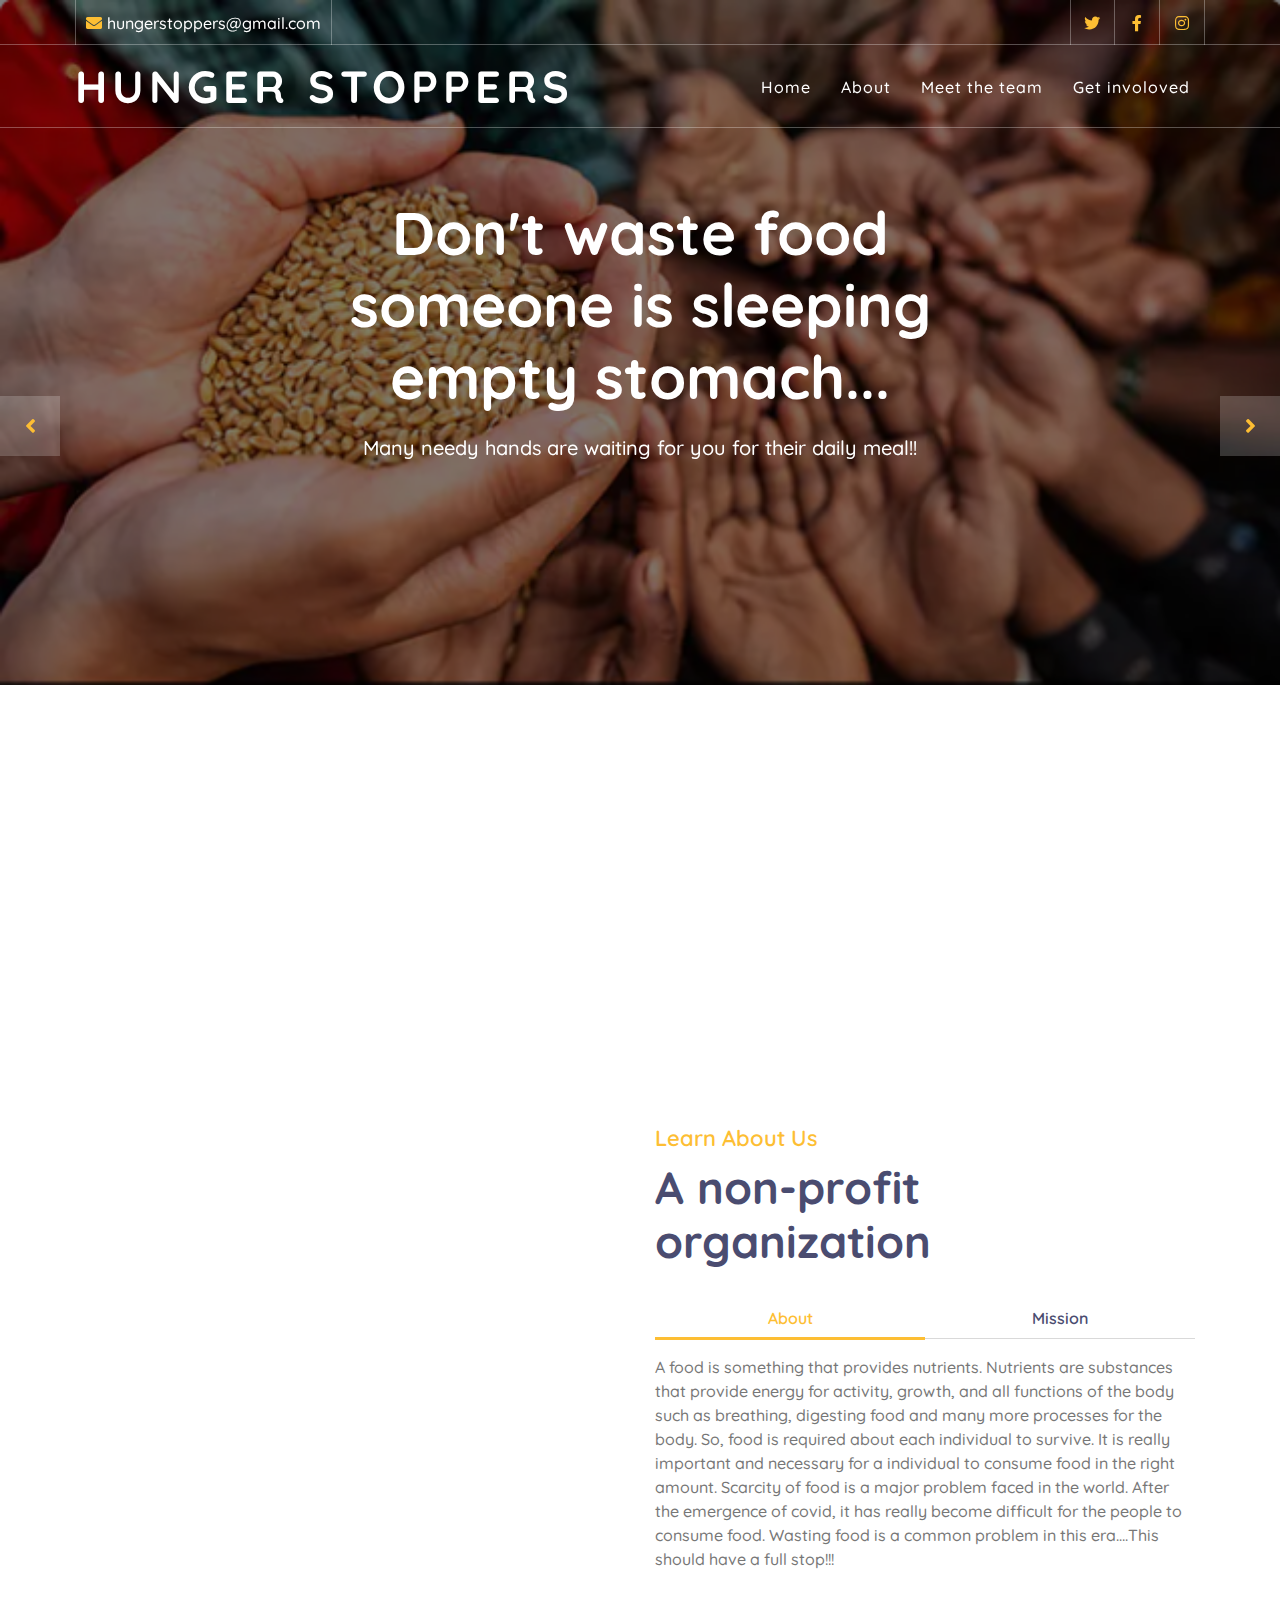
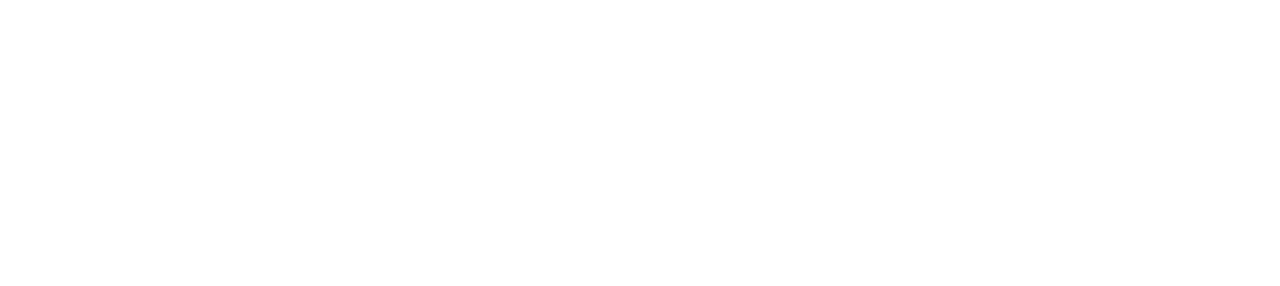
==== commit 7fe785c2: "number change" ====
--- a/index.html
+++ b/index.html
@@ -8,7 +8,7 @@
         <meta content="Free Website Template" name="description">
 
         <!-- Favicon -->
-        <link href="img/favicon.ico" rel="icon">
+        <link href="img/favicon.png" rel="icon">
 
         <!-- Google Font -->
         <link href="https://fonts.googleapis.com/css2?family=Quicksand:wght@300;400;500;600;700&display=swap" rel="stylesheet">
@@ -65,15 +65,16 @@
                     <div class="navbar-nav ml-auto">
                         <a href="index.html" class="nav-item nav-link">Home</a>
                         <a href="about.html" class="nav-item nav-link">About</a>
-                        <div class="nav-item dropdown">
+                        <a href="team.html" class="nav-item nav-link">Meet the team </a>
+                        <!-- <div class="nav-item dropdown">
                             <a href="#" class="nav-link dropdown-toggle active" data-toggle="dropdown">Pages</a>
                             <div class="dropdown-menu">
                                 <a href="team.html" class="dropdown-item">Meet The Team</a>
                                 <a href="donate.html" class="dropdown-item">Donate Now</a>
                             
                             </div>
-                        </div>
-                        <a href="contact.html" class="nav-item nav-link">Contact</a>
+                        </div> -->
+                        <a href ="https://forms.gle/Rsb8iwhv3rskNJxk9" class="nav-item nav-link">Get involoved</a>
                     </div>
                 </div>
             </div>
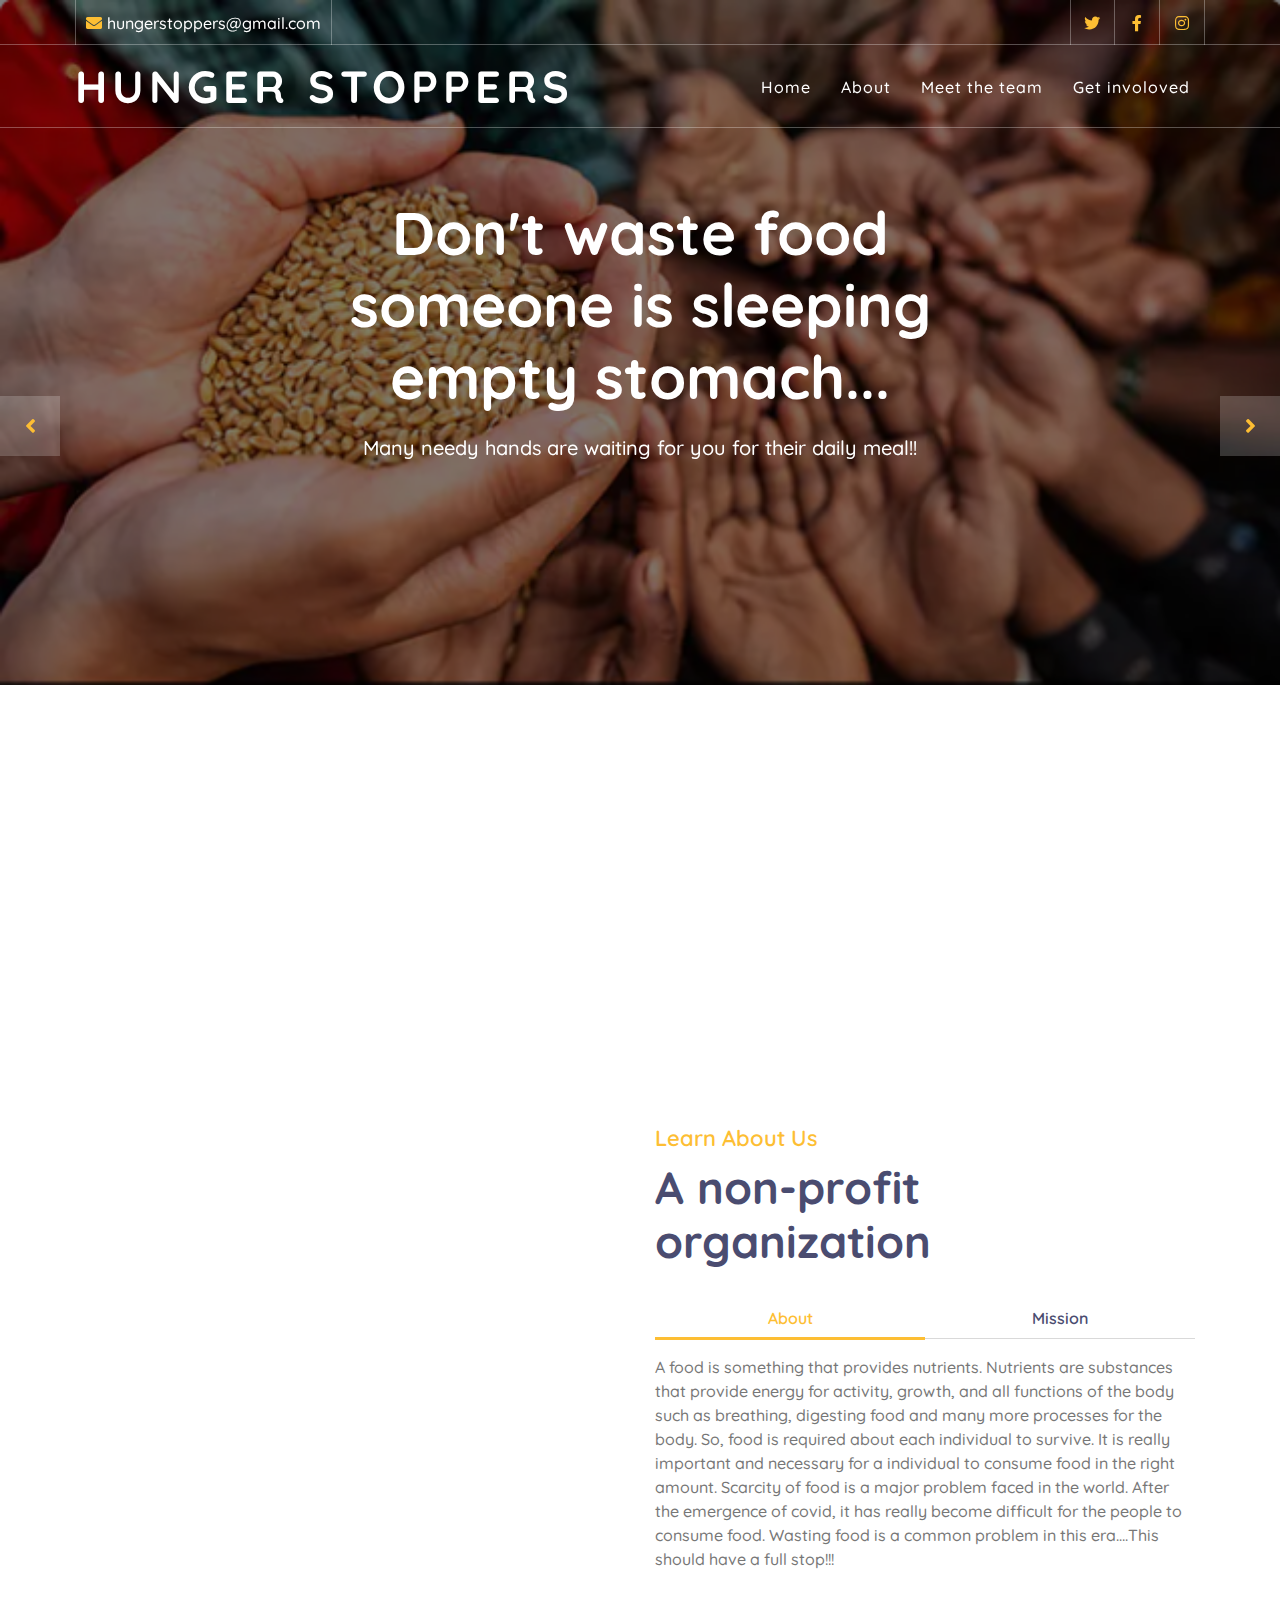
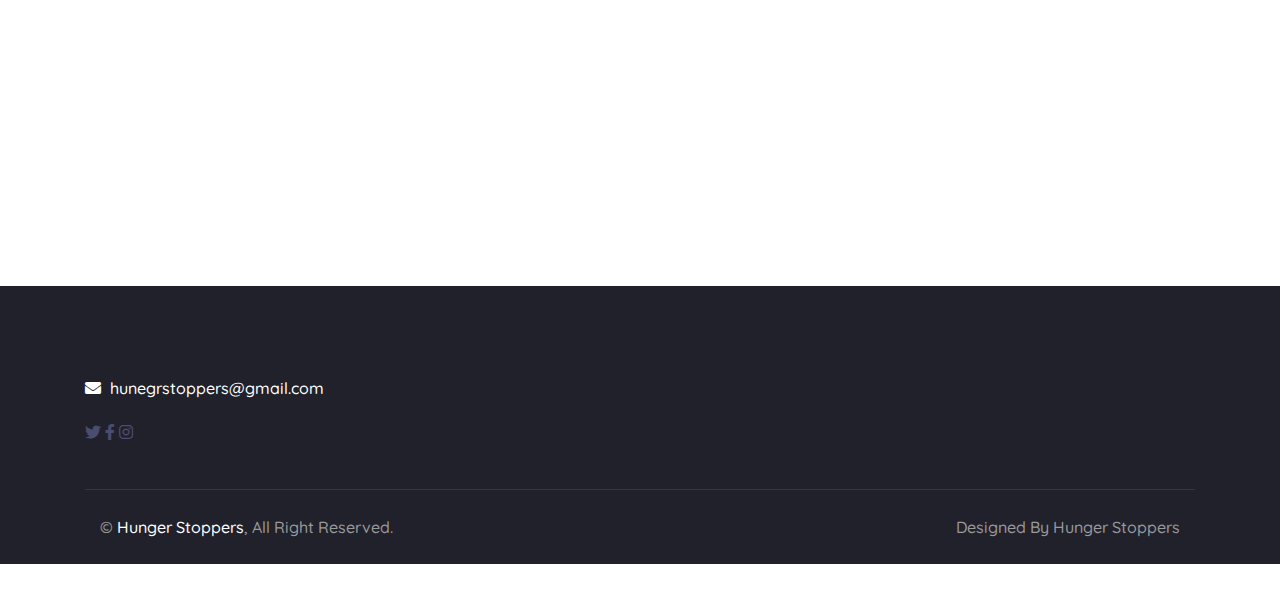
==== commit fd2254db: "change" ====
--- a/index.html
+++ b/index.html
@@ -74,7 +74,7 @@
                             
                             </div>
                         </div> -->
-                        <a href ="https://forms.gle/Rsb8iwhv3rskNJxk9" class="nav-item nav-link">Get involoved</a>
+                        <a href ="https://forms.gle/FqAa9ukmwVeTofLb6" class="nav-item nav-link">Get involoved</a>
                     </div>
                 </div>
             </div>
@@ -182,6 +182,58 @@
             </div>
         </div>
         <!-- About End -->
+        <!-- Footer Start -->
+
+        <div class="footer">
+
+            <div class="container">
+
+                <div class="row">
+
+                    <div class="col-lg-3 col-md-6">
+
+                        <div class="footer-contact">
+
+
+                            <p><i class="fa fa-envelope"></i>hunegrstoppers@gmail.com</p>
+
+                            <div class="footer-social">
+
+                                <a target="_blank" href="https://twitter.com/hunger_stoppers"><i class="fab fa-twitter"></i></a>
+                                <a target ="_blank"href="https://www.facebook.com/profile.php?id=100078193122294"><i class="fab fa-facebook-f"></i></a>
+                                <a target="_blank" href="https://www.instagram.com/hungerstopppers/"><i class="fab fa-instagram"></i></a>
+                            </div>
+
+                        </div>
+
+                    </div>
+
+                    
+
+            <div class="container copyright">
+
+                <div class="row">
+
+                    <div class="col-md-6">
+
+                        <p>&copy; <a href="#">Hunger Stoppers</a>, All Right Reserved.</p>
+
+                    </div>
+
+                    <div class="col-md-6">
+
+                        <p>Designed By Hunger Stoppers</a></p>
+
+                    </div>
+
+                </div>
+
+            </div>
+
+        </div>
+
+        <!-- Footer End -->
+
         
         
         
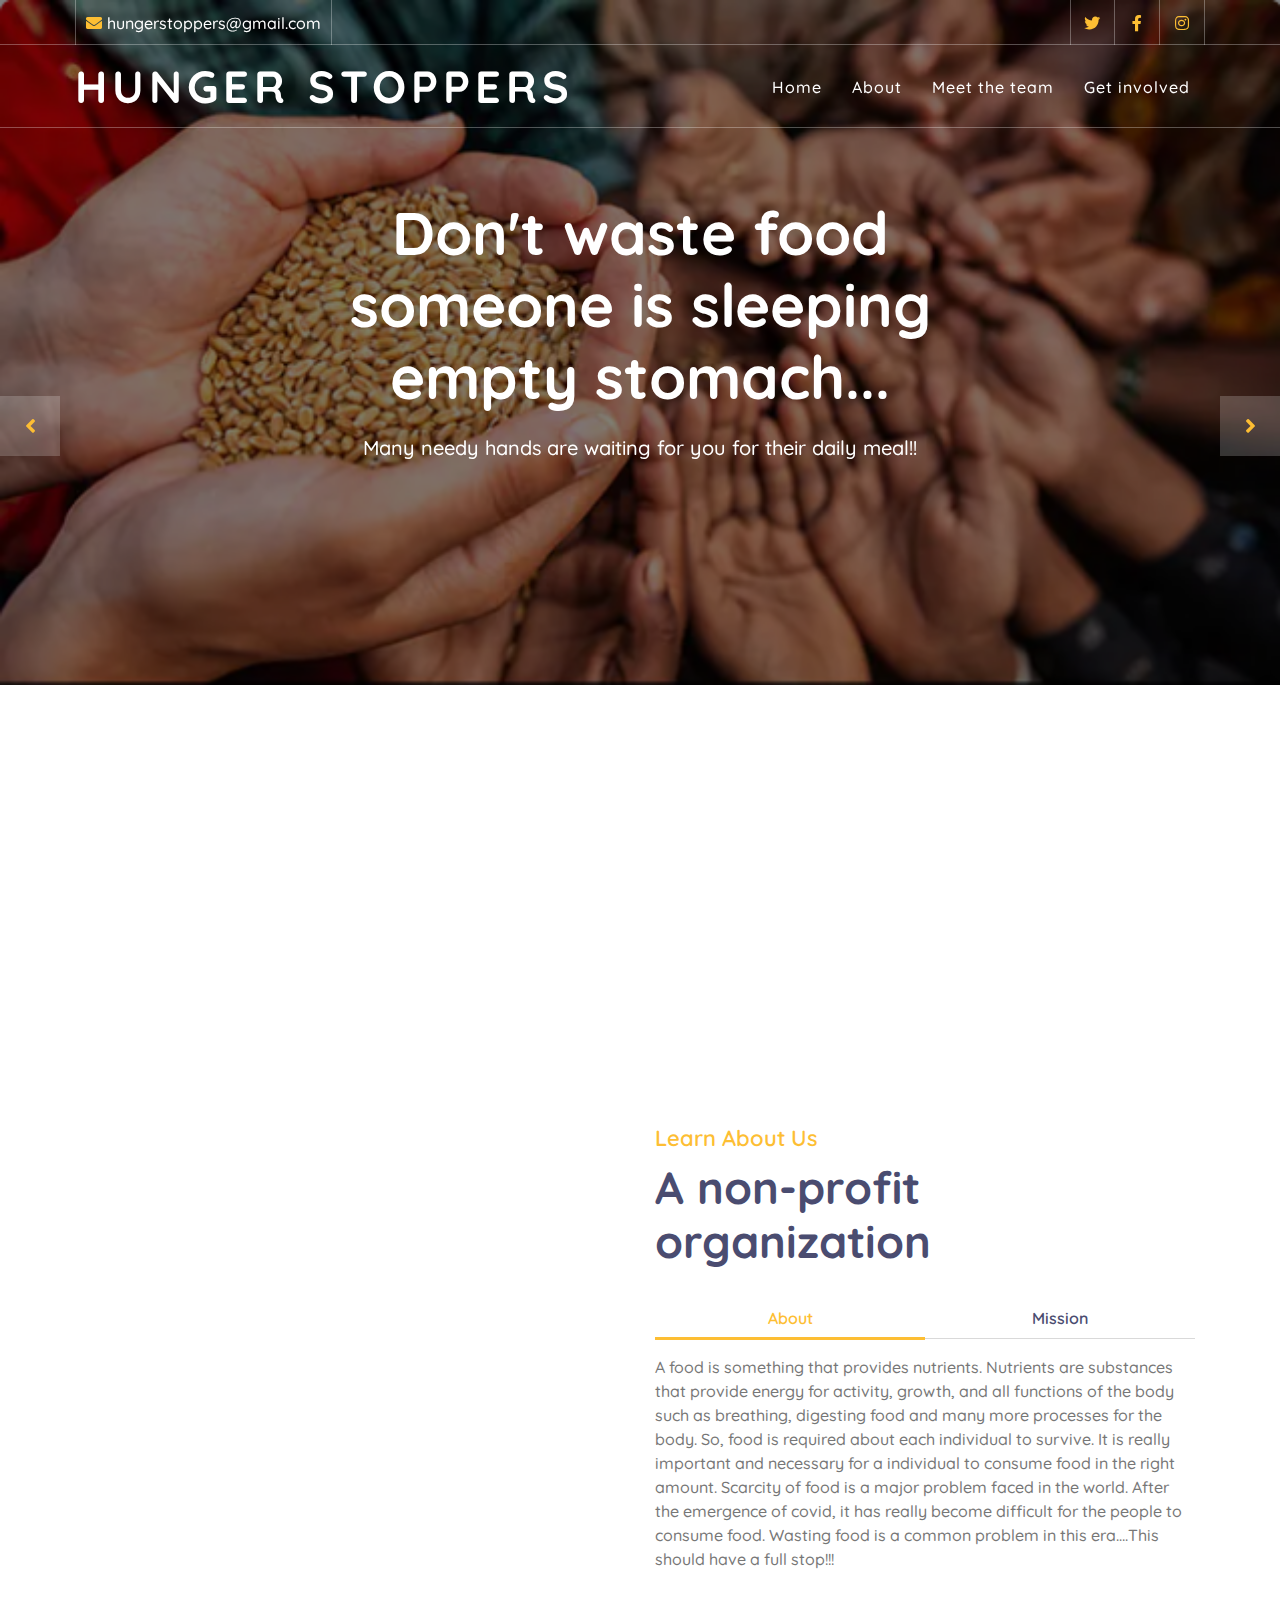
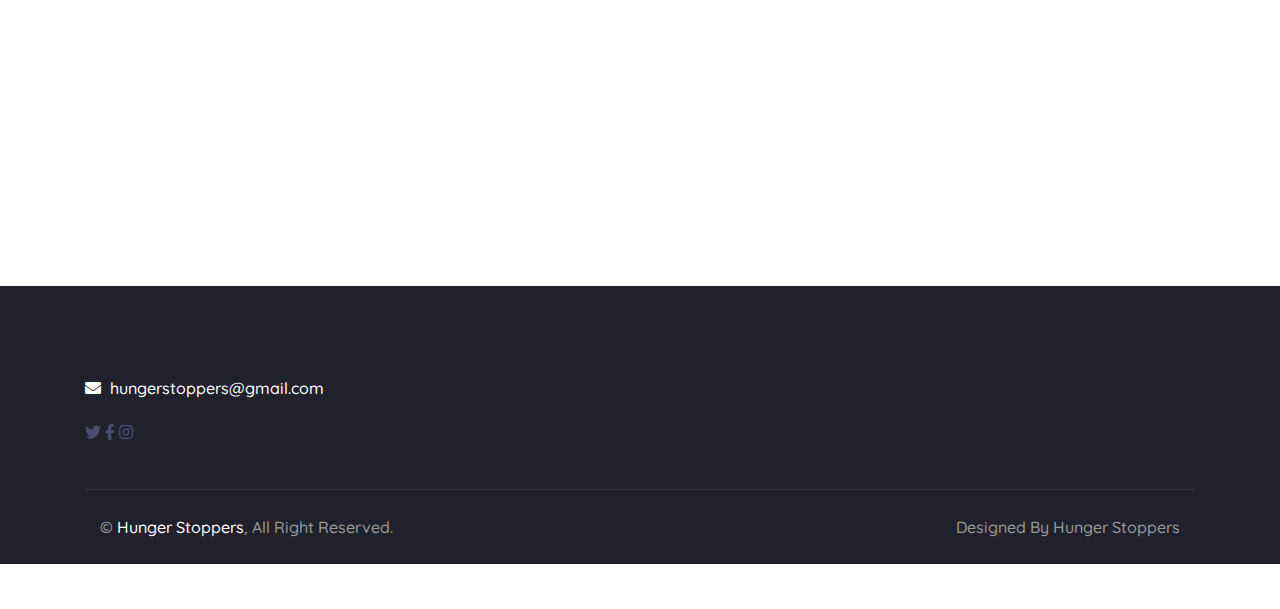
==== commit a1fc04a7: "alphabet change" ====
--- a/index.html
+++ b/index.html
@@ -4,8 +4,8 @@
         <meta charset="utf-8">
         <title>Hunger Stoppers </title>
         <meta content="width=device-width, initial-scale=1.0" name="viewport">
-        <meta content="Free Website Template" name="keywords">
-        <meta content="Free Website Template" name="description">
+        <meta content="Hunger Stoppers, Hunger Stoppers Github, charity, Bengaluru, Little flower pulic school, hunger stoppers bengaluru" name="keywords">
+        <meta content="Let's join hands to make a huge difference!" name="description">
 
         <!-- Favicon -->
         <link href="img/favicon.png" rel="icon">
@@ -74,7 +74,7 @@
                             
                             </div>
                         </div> -->
-                        <a href ="https://forms.gle/FqAa9ukmwVeTofLb6" class="nav-item nav-link">Get involoved</a>
+                        <a href ="https://forms.gle/FqAa9ukmwVeTofLb6" class="nav-item nav-link">Get involved</a>
                     </div>
                 </div>
             </div>
@@ -88,7 +88,7 @@
                 <div class="owl-carousel">
                     <div class="carousel-item">
                         <div class="carousel-img">
-                            <img src="img/carousel-1.png" alt="Image">
+                            <img src="img/carousel-1.png" alt="hunger stoppers bengaluru">
                         </div>
                         <div class="carousel-text">
                             <h1>Don't waste food someone is sleeping empty stomach...</h1>
@@ -195,7 +195,7 @@
                         <div class="footer-contact">
 
 
-                            <p><i class="fa fa-envelope"></i>hunegrstoppers@gmail.com</p>
+                            <p><i class="fa fa-envelope"></i>hungerstoppers@gmail.com</p>
 
                             <div class="footer-social">
 
--- a/css/style.css
+++ b/css/style.css
@@ -2077,8 +2077,8 @@
 }
 
 .footer .footer-social a {
-    width: 40px;
-    height: 40px;
+    width: 60px;
+    height: 60px;
     padding: 6px 0;
 }
 
